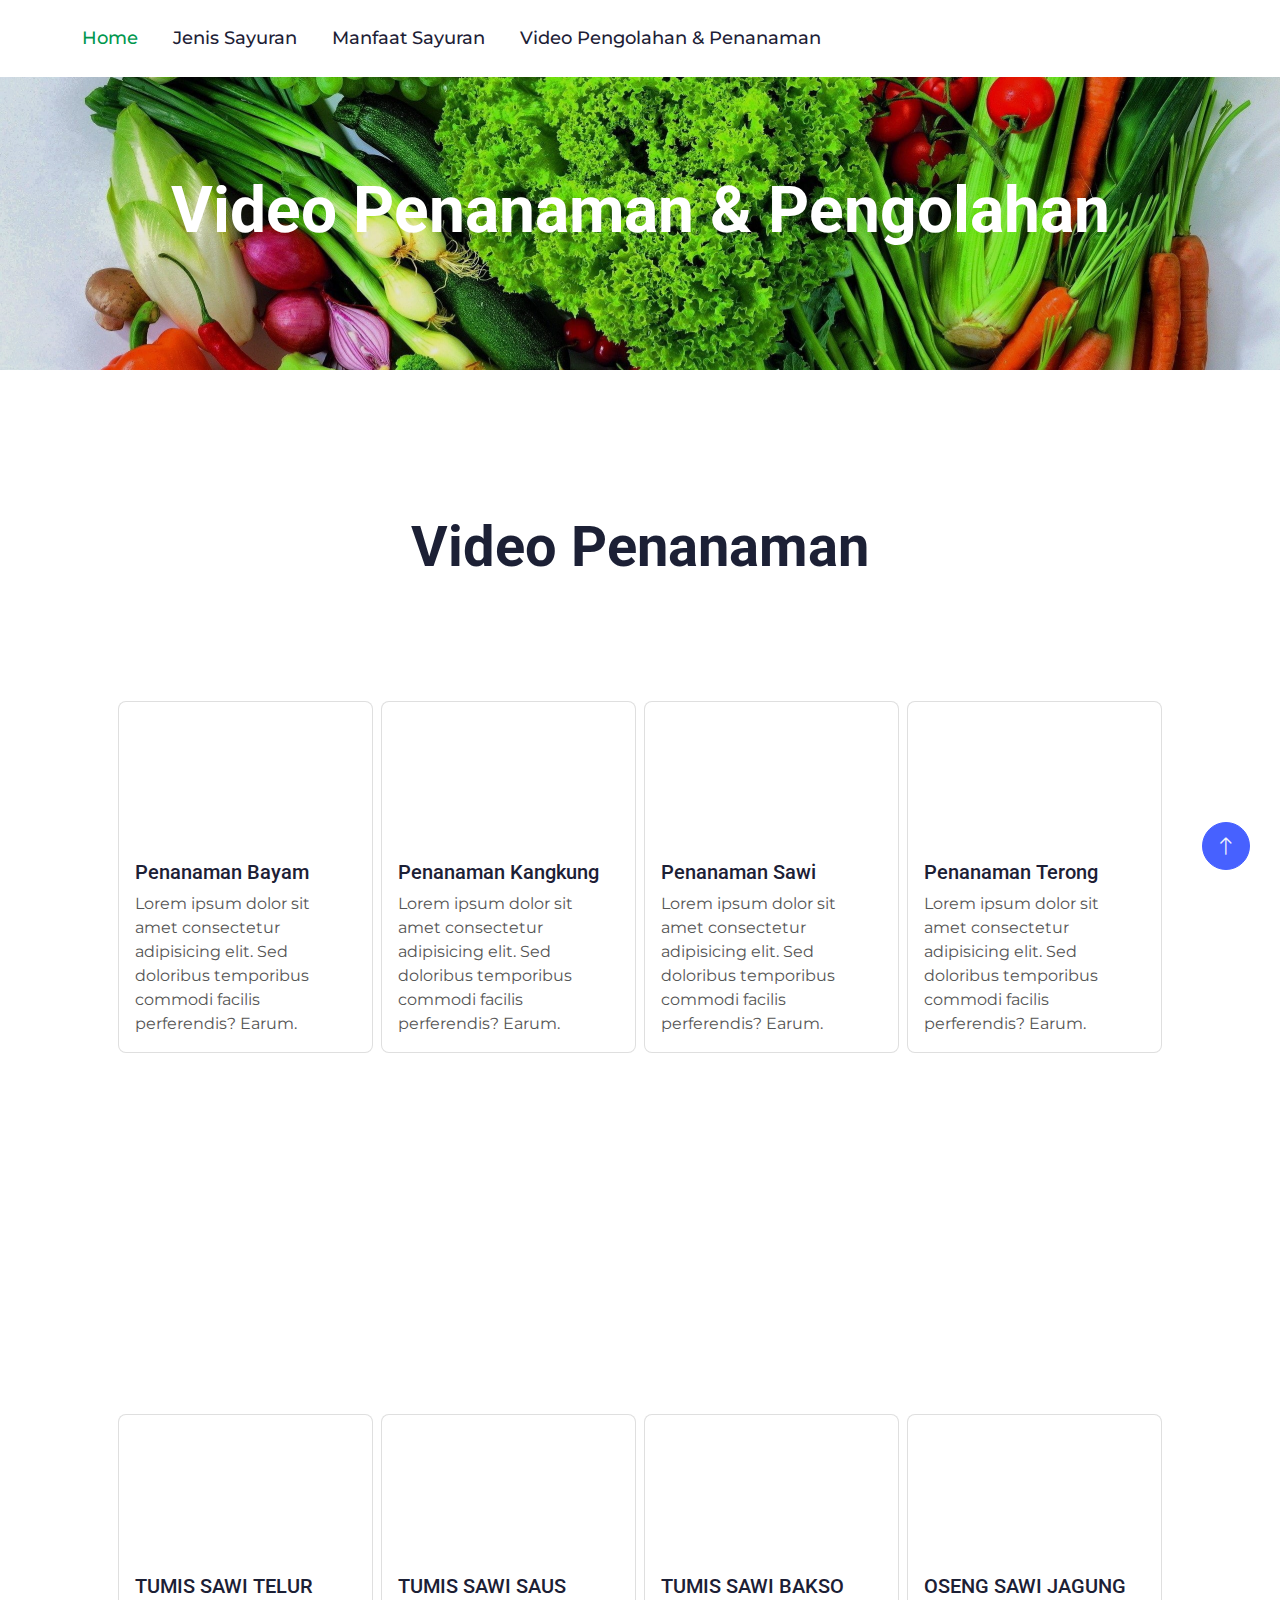
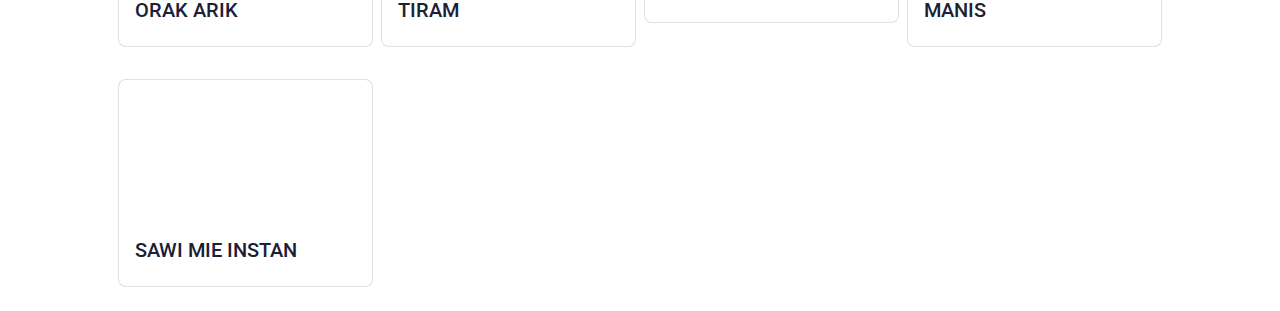
==== video.html @ b5344f03 "Add files via upload" ====
<!DOCTYPE html>
    <html lang="en">

    <head>
        <meta charset="utf-8">
        <title>Sistem Informasi - Tanaman Organik</title>
        <meta content="width=device-width, initial-scale=1.0" name="viewport">
        <meta content="" name="keywords">
        <meta content="" name="description">

        <!-- Favicon -->
        <link href="img/favicon.ico" rel="icon">

        <!-- Google Web Fonts -->
        <link rel="preconnect" href="https://fonts.googleapis.com">
        <link rel="preconnect" href="https://fonts.gstatic.com" crossorigin>
        <link
            href="https://fonts.googleapis.com/css2?family=Montserrat:wght@400;500&family=Roboto:wght@500;700&display=swap"
            rel="stylesheet">

        <!-- Icon Font Stylesheet -->
        <link href="https://cdnjs.cloudflare.com/ajax/libs/font-awesome/5.10.0/css/all.min.css" rel="stylesheet">
        <link href="https://cdn.jsdelivr.net/npm/bootstrap-icons@1.4.1/font/bootstrap-icons.css" rel="stylesheet">

        <!-- Libraries Stylesheet -->
        <link href="lib/animate/animate.min.css" rel="stylesheet">
        <link href="lib/owlcarousel/assets/owl.carousel.min.css" rel="stylesheet">
        <link href="lib/lightbox/css/lightbox.min.css" rel="stylesheet">

        <!-- Customized Bootstrap Stylesheet -->
        <link href="css/bootstrap.min.css" rel="stylesheet">

        <!-- Template Stylesheet -->
        <link href="css/style.css" rel="stylesheet">
    </head>

    <body>
        <!-- Spinner Start -->
        <div id="spinner"
            class="show bg-white position-fixed translate-middle w-100 vh-100 top-50 start-50 d-flex align-items-center justify-content-center">
            <div class="spinner-border text-primary" role="status" style="width: 3rem; height: 3rem;"></div>
        </div>
        <!-- Spinner End -->

        <!-- Navbar Start -->
        <div class="container-fluid bg-white sticky-top">
            <div class="container">
                <nav class="navbar navbar-expand-lg bg-white navbar-light p-lg-0">
                    <a href="index.html" class="navbar-brand d-lg-none">

                    </a>
                    <button type="button" class="navbar-toggler me-0" data-bs-toggle="collapse"
                        data-bs-target="#navbarCollapse">
                        <span class="navbar-toggler-icon"></span>
                    </button>
                    <div class="collapse navbar-collapse" id="navbarCollapse">
                        <div class="navbar-nav">
                            <a href="index.html" class="nav-item nav-link active">Home</a>
                            <a href="datasayuran.html" class="nav-item nav-link">Jenis Sayuran</a>
                            <a href="manfaatsayuran.html" class="nav-item nav-link">Manfaat Sayuran</a>
                            <a href="video.html" class="nav-item nav-link">Video Pengolahan & Penanaman</a>

                </nav>
            </div>
        </div>
        <!-- Navbar End -->


        <!-- Page Header Start -->
        <div class="container-fluid page-header py-5 mb-5 wow fadeIn" data-wow-delay="0.1s">
            <div class="container text-center py-5">
                <h1 class="display-3 text-white mb-4 animated slideInDown">Video Penanaman & Pengolahan</h1>
                <nav aria-label="breadcrumb animated slideInDown">

                </nav>
            </div>
        </div>
        <!-- Page Header End -->

        <!---video-->
        <div class="container-fluid  py-5 wow fadeIn" data-wow-delay="0.1s">
            <div class="container text-center py-5">
                <h1 class="display-4 text-dark mb-4 animated slideInDown">Video Penanaman</h1>
                <nav aria-label="breadcrumb animated slideInDown">

                </nav>
            </div>
        </div>
        <div class="container px-5">
            <div class="row row-cols-1 row-cols-md-2 row-cols-lg-4 g-2">
                <div class="col mb-4">
                    <div class="card" style="max-width: 18rem;">
                        <div class="ratio ratio-16x9">
                            <iframe width="560" height="315"
                                src="https://drive.google.com/file/d/19QqiXwlXcK3rGMxvFNLGym-Y6mZPi_Zg/preview"
                                title="YouTube video player" frameborder="0"
                                allow="accelerometer; autoplay; clipboard-write; encrypted-media; gyroscope; picture-in-picture; web-share"
                                allowfullscreen></iframe>
                        </div>
                        <div class="card-body">
                            <h5 class="card-title">Penanaman Bayam</h5>
                            <p class="card-text">Lorem ipsum dolor sit amet consectetur adipisicing elit. Sed doloribus
                                temporibus commodi facilis perferendis? Earum.</p>
                        </div>
                    </div>
                </div>
                <div class="col mb-4">
                    <div class="card" style="max-width: 18rem;">
                        <div class="ratio ratio-16x9">
                            <iframe width="560" height="315"
                                src="https://drive.google.com/file/d/193A-pLs_yNkK4nbrImdLtbx1lIPOa4jn/preview"
                                title="YouTube video player" frameborder="0"
                                allow="accelerometer; autoplay; clipboard-write; encrypted-media; gyroscope; picture-in-picture; web-share"
                                allowfullscreen></iframe>
                        </div>
                        <div class="card-body">
                            <h5 class="card-title">Penanaman Kangkung</h5>
                            <p class="card-text">Lorem ipsum dolor sit amet consectetur adipisicing elit. Sed doloribus
                                temporibus commodi facilis perferendis? Earum.</p>
                        </div>
                    </div>
                </div>
                <div class="col mb-4">
                    <div class="card" style="max-width: 18rem;">
                        <div class="ratio ratio-16x9">
                            <iframe width="560" height="315"
                                src="https://drive.google.com/file/d/19I6sTGLhxVajj-fgesmwYEumeRM83Rd6/preview"
                                title="YouTube video player" frameborder="0"
                                allow="accelerometer; autoplay; clipboard-write; encrypted-media; gyroscope; picture-in-picture; web-share"
                                allowfullscreen></iframe>
                        </div>
                        <div class="card-body">
                            <h5 class="card-title">Penanaman Sawi</h5>
                            <p class="card-text">Lorem ipsum dolor sit amet consectetur adipisicing elit. Sed doloribus
                                temporibus commodi facilis perferendis? Earum.</p>
                        </div>
                    </div>
                </div>
                <div class="col mb-4">
                    <div class="card" style="max-width: 18rem;">
                        <div class="ratio ratio-16x9">
                            <iframe width="560" height="315"
                                src="https://drive.google.com/file/d/19KFVO2FN5-FEyRis9vODYRpGH1U44GF2/preview"
                                title="YouTube video player" frameborder="0"
                                allow="accelerometer; autoplay; clipboard-write; encrypted-media; gyroscope; picture-in-picture; web-share"
                                allowfullscreen></iframe>
                        </div>
                        <div class="card-body">
                            <h5 class="card-title">Penanaman Terong</h5>
                            <p class="card-text">Lorem ipsum dolor sit amet consectetur adipisicing elit. Sed doloribus
                                temporibus commodi facilis perferendis? Earum.</p>
                        </div>
                    </div>
                </div>


            </div>
        </div>
        <!--VIDEO PENGOLAHAN-->
        <div class="container-fluid py-5 wow fadeIn" data-wow-delay="0.1s">
            <div class="container text-center py-5 ">
                <h1 class="display-4 text-dark mb-4 animated slideInDown">Video Pengolahan</h1>
                <nav aria-label="breadcrumb animated slideInDown">
                    <!-- Contoh pagination menggunakan Bootstrap -->
                    <ul class="pagination justify-content-center ">
                        <li class="page-item"><a class="page-link text-dark fw-bold" href="video.html">Kembali</a></li>
                        <li class="page-item"><a class="page-link text-dark fw-bold" href="video.html">Sawi</a></li>
                        <li class="page-item"><a class="page-link text-dark fw-bold" href="videokangkung.html">Kangkung</a></li>
                        <li class="page-item"><a class="page-link text-dark fw-bold" href="videoterong.html">Terong</a></li>
                        <li class="page-item"><a class="page-link text-dark fw-bold" href="videobayam.html">Bayam</a></li>
                      </ul>
                </nav>
            </div>
        </div>
        
        

        <!---video-->
        <div class="container px-5">
            <div class="row row-cols-1 row-cols-md-2 row-cols-lg-4 g-2">
                <div class="col mb-4">
                    <div class="card" style="max-width: 18rem;">
                        <div class="ratio ratio-16x9">
                            <iframe width="560" height="315"
                                src="https://drive.google.com/file/d/1mwsqVuDuzIUwk4B_x7AAFaK3uJ8MpbDN/preview"
                                title="YouTube video player" frameborder="0"
                                allow="accelerometer; autoplay; clipboard-write; encrypted-media; gyroscope; picture-in-picture; web-share"
                                allowfullscreen></iframe>
                        </div>
                        <div class="card-body">
                            <h5 class="card-title">TUMIS SAWI TELUR ORAK ARIK</h5>
                        </div>
                    </div>
                </div>
                <div class="col mb-4">
                    <div class="card" style="max-width: 18rem;">
                        <div class="ratio ratio-16x9">
                            <iframe width="560" height="315"
                                src="https://drive.google.com/file/d/1vY4Gdj9IId7XU9q9tVWejAUcKKHjI5Bh/preview"
                                title="YouTube video player" frameborder="0"
                                allow="accelerometer; autoplay; clipboard-write; encrypted-media; gyroscope; picture-in-picture; web-share"
                                allowfullscreen></iframe>
                        </div>
                        <div class="card-body">
                            <h5 class="card-title">TUMIS SAWI SAUS TIRAM</h5>
  
                        </div>
                    </div>
                </div>
                <div class="col mb-4">
                    <div class="card" style="max-width: 18rem;">
                        <div class="ratio ratio-16x9">
                            <iframe width="560" height="315"
                                src="https://drive.google.com/file/d/1vY4Gdj9IId7XU9q9tVWejAUcKKHjI5Bh/preview"
                                title="YouTube video player" frameborder="0"
                                allow="accelerometer; autoplay; clipboard-write; encrypted-media; gyroscope; picture-in-picture; web-share"
                                allowfullscreen></iframe>
                        </div>
                        <div class="card-body">
                            <h5 class="card-title">TUMIS SAWI BAKSO</h5>

                        </div>
                    </div>
                </div>
                <div class="col mb-4">
                    <div class="card" style="max-width: 18rem;">
                        <div class="ratio ratio-16x9">
                            <iframe width="560" height="315"
                                src="https://drive.google.com/file/d/1gD_iqIIFrMmiOlA9QtfB0N-PGADe1OQv/preview"
                                title="YouTube video player" frameborder="0"
                                allow="accelerometer; autoplay; clipboard-write; encrypted-media; gyroscope; picture-in-picture; web-share"
                                allowfullscreen></iframe>
                        </div>
                        <div class="card-body">
                            <h5 class="card-title">OSENG SAWI JAGUNG MANIS</h5>

                        </div>
                    </div>
                </div>
                <div class="col mb-4">
                    <div class="card" style="max-width: 18rem;">
                        <div class="ratio ratio-16x9">
                            <iframe width="560" height="315"
                                src="https://drive.google.com/file/d/1ARBztzvQ5fI_O4xOg9haA6KEJ5I2wLLx/preview"
                                title="YouTube video player" frameborder="0"
                                allow="accelerometer; autoplay; clipboard-write; encrypted-media; gyroscope; picture-in-picture; web-share"
                                allowfullscreen></iframe>
                        </div>
                        <div class="card-body">
                            <h5 class="card-title">SAWI MIE INSTAN</h5>

                    </div>
                </div>
                
            </div>
        </div>
        <!---end video-->
        <!-- Back to Top -->
        <a href="#" class="btn btn-lg btn-primary btn-lg-square rounded-circle back-to-top"><i
                class="bi bi-arrow-up"></i></a>


        <!-- JavaScript Libraries -->
        <script src="https://ajax.googleapis.com/ajax/libs/jquery/3.6.1/jquery.min.js"></script>
        <script src="https://cdn.jsdelivr.net/npm/bootstrap@5.0.0/dist/js/bootstrap.bundle.min.js"></script>
        <script src="lib/wow/wow.min.js"></script>
        <script src="lib/easing/easing.min.js"></script>
        <script src="lib/waypoints/waypoints.min.js"></script>
        <script src="lib/owlcarousel/owl.carousel.min.js"></script>
        <script src="lib/lightbox/js/lightbox.min.js"></script>

        <!-- Template Javascript -->
        <script src="js/main.js"></script>
    </body>

    </html>
---- css/style.css ----
/********** Template CSS **********/
.card-img-top {
    object-fit: cover;
    height: 400px; /* Sesuaikan tinggi sesuai kebutuhan */
    width: 100%; /* Agar lebar gambar mengikuti lebar elemen card */
}
:root {
    --primary: #00974e;
    --secondary: #555555;
    --light: #F1F3FA;
    --dark: #1C2035;
}

.back-to-top {
    position: fixed;
    display: none;
    right: 30px;
    bottom: 30px;
    z-index: 99;
}

.fw-medium {
    font-weight: 500;
}


/*** Spinner ***/
#spinner {
    opacity: 0;
    visibility: hidden;
    transition: opacity .5s ease-out, visibility 0s linear .5s;
    z-index: 99999;
}

#spinner.show {
    transition: opacity .5s ease-out, visibility 0s linear 0s;
    visibility: visible;
    opacity: 1;
}


/*** Button ***/
.btn {
    transition: .5s;
    font-weight: 500;
}

.btn-primary,
.btn-outline-primary:hover {
    color: var(--light);
}

.btn-secondary,
.btn-outline-secondary:hover {
    color: var(--dark);
}

.btn-square {
    width: 38px;
    height: 38px;
}

.btn-sm-square {
    width: 32px;
    height: 32px;
}

.btn-lg-square {
    width: 48px;
    height: 48px;
}

.btn-square,
.btn-sm-square,
.btn-lg-square {
    padding: 0;
    display: flex;
    align-items: center;
    justify-content: center;
    font-weight: normal;
}


/*** Navbar ***/
.sticky-top {
    top: -100px;
    transition: .5s;
}

.navbar .navbar-nav .nav-link {
    margin-right: 35px;
    padding: 25px 0;
    color: var(--dark);
    font-size: 18px;
    font-weight: 500;
    outline: none;
}

.navbar .navbar-nav .nav-link:hover,
.navbar .navbar-nav .nav-link.active {
    color: var(--primary);
}

.navbar .dropdown-toggle::after {
    border: none;
    content: "\f107";
    font-family: "Font Awesome 5 Free";
    font-weight: 900;
    vertical-align: middle;
    margin-left: 8px;
}

@media (max-width: 991.98px) {
    .navbar .navbar-nav .nav-link  {
        margin-right: 0;
        padding: 10px 0;
    }

    .navbar .navbar-nav {
        margin-top: 15px;
        border-top: 1px solid #EEEEEE;
    }
}

@media (min-width: 992px) {
    .navbar .nav-item .dropdown-menu {
        display: block;
        border: none;
        margin-top: 0;
        top: 150%;
        opacity: 0;
        visibility: hidden;
        transition: .5s;
    }

    .navbar .nav-item:hover .dropdown-menu {
        top: 100%;
        visibility: visible;
        transition: .5s;
        opacity: 1;
    }
}


/*** Header ***/
.carousel-caption {
    top: 0;
    left: 0;
    right: 0;
    bottom: 0;
    display: flex;
    align-items: center;
    background: rgba(0, 0, 0, .1);
    z-index: 1;
}

.carousel-control-prev,
.carousel-control-next {
    width: 15%;
}

.carousel-control-prev-icon,
.carousel-control-next-icon {
    width: 3.5rem;
    height: 3.5rem;
    border-radius: 3.5rem;
    background-color: var(--primary);
    border: 15px solid var(--primary);
}

@media (max-width: 768px) {
    #header-carousel .carousel-item {
        position: relative;
        min-height: 450px;
    }
    
    #header-carousel .carousel-item img {
        position: absolute;
        width: 100%;
        height: 100%;
        object-fit: cover;
    }
}

.page-header {
    background: linear-gradient(rgba(0, 0, 0, .1), rgba(0, 0, 0, .1)), url(../img/bg2.jpg) center center no-repeat;
    background-size: cover;
}

.page-header .breadcrumb-item+.breadcrumb-item::before {
    color: var(--light);
}

.page-header .breadcrumb-item,
.page-header .breadcrumb-item a {
    font-size: 18px;
    color: var(--light);
}


/*** Features ***/
.feature-row {
    box-shadow: 0 0 45px rgba(0, 0, 0, .08);
}

.feature-item {
    border-color: rgba(0, 0, 0, .03) !important;
}


/*** About ***/
.about {
    background: linear-gradient(rgba(0, 0, 0, .1), rgba(0, 0, 0, .1)), url(../img/about.jpg);
    background-size: cover;
}

.btn-play {
    position: relative;
    display: block;
    box-sizing: content-box;
    width: 36px;
    height: 46px;
    border-radius: 100%;
    border: none;
    outline: none !important;
    padding: 18px 20px 20px 28px;
    background: var(--primary);
}

.btn-play:before {
    content: "";
    position: absolute;
    z-index: 0;
    left: 50%;
    top: 50%;
    transform: translateX(-50%) translateY(-50%);
    display: block;
    width: 90px;
    height: 90px;
    background: var(--primary);
    border-radius: 100%;
    animation: pulse-border 1500ms ease-out infinite;
}

.btn-play:after {
    content: "";
    position: absolute;
    z-index: 1;
    left: 50%;
    top: 50%;
    transform: translateX(-50%) translateY(-50%);
    display: block;
    width: 90px;
    height: 90px;
    background: var(--primary);
    border-radius: 100%;
    transition: all 200ms;
}

.btn-play span {
    display: block;
    position: relative;
    z-index: 3;
    width: 0;
    height: 0;
    left: 3px;
    border-left: 30px solid #FFFFFF;
    border-top: 18px solid transparent;
    border-bottom: 18px solid transparent;
}

@keyframes pulse-border {
    0% {
        transform: translateX(-50%) translateY(-50%) translateZ(0) scale(1);
        opacity: 1;
    }

    100% {
        transform: translateX(-50%) translateY(-50%) translateZ(0) scale(2);
        opacity: 0;
    }
}

.modal-video .modal-dialog {
    position: relative;
    max-width: 800px;
    margin: 60px auto 0 auto;
}

.modal-video .modal-body {
    position: relative;
    padding: 0px;
}

.modal-video .close {
    position: absolute;
    width: 30px;
    height: 30px;
    right: 0px;
    top: -30px;
    z-index: 999;
    font-size: 30px;
    font-weight: normal;
    color: #FFFFFF;
    background: #000000;
    opacity: 1;
}


/*** Service ***/
.service-item .service-text {
    position: relative;
    width: 100%;
    top: 0;
    left: 0;
    text-align: center;
    background: #FFFFFF;
    box-shadow: 0 0 45px rgba(0, 0, 0, .06);
    transition: .5s;
    z-index: 2;
}

.service-item:hover .service-text {
    top: -1.5rem;
}

.service-item .service-text h5 {
    transition: .5s;
}

.service-item:hover .service-text h5 {
    color: var(--primary);
}

.service-item .service-btn {
    position: absolute;
    width: 80%;
    height: 3rem;
    left: 10%;
    bottom: 0;
    display: flex;
    align-items: center;
    justify-content: center;
    background: #FFFFFF;
    box-shadow: 0 0 45px rgba(0, 0, 0, .07);
    transition: .5s;
    z-index: 1;
}

.service-item:hover .service-btn {
    bottom: -1.5rem;
}


/*** Project ***/
.project-item {
    position: relative;
    border-radius: 8px;
    overflow: hidden;
    box-shadow: 0 0 45px rgba(0, 0, 0, .07);
}

.project-item .project-overlay {
    position: absolute;
    width: 100%;
    height: 100%;
    top: 0;
    left: 0;
    display: flex;
    align-items: center;
    justify-content: center;
    background: rgba(0, 0, 0, .5);
    opacity: 0;
    padding-top: 60px;
    transition: .5s;
}

.project-item:hover .project-overlay {
    opacity: 1;
    padding-top: 0;
}

.project-carousel .owl-nav {
    position: absolute;
    top: -100px;
    right: 0;
    display: flex;
}

.project-carousel .owl-nav .owl-prev,
.project-carousel .owl-nav .owl-next {
    margin-left: 15px;
    width: 55px;
    height: 55px;
    display: flex;
    align-items: center;
    justify-content: center;
    color: var(--secondary);
    border-radius: 55px;
    box-shadow: 0 0 45px rgba(0, 0, 0, .15);
    font-size: 25px;
    transition: .5s;
}

.project-carousel .owl-nav .owl-prev:hover,
.project-carousel .owl-nav .owl-next:hover {
    background: var(--primary);
    color: #FFFFFF;
}

@media (max-width: 768px) {
    .project-carousel .owl-nav {
        top: -70px;
        right: auto;
        left: 50%;
        transform: translateX(-50%);
    }

    .project-carousel .owl-nav .owl-prev,
    .project-carousel .owl-nav .owl-next {
        margin: 0 7px;
        width: 45px;
        height: 45px;
        font-size: 20px;
    }
}


/*** Team ***/
.team-item {
    position: relative;
    text-align: center;
    box-shadow: 0 0 45px rgba(0, 0, 0, .07);
}

.team-item .team-social {
    position: absolute;
    padding: 0;
    top: 15px;
    left: 0;
    overflow: hidden;
}

.team-item .team-social li {
    list-style-type: none;
    margin-bottom: 10px;
    margin-left: -50px;
    opacity: 0;
    transition: .5s;
}

.team-item:hover .team-social li {
    margin-left: 15px;
    opacity: 1;
}

.team-item .team-social li .btn {
    background: #FFFFFF;
    color: var(--primary);
    border-radius: 40px;
    transition: .5s;
}

.team-item .team-social li .btn:hover {
    color: #FFFFFF;
    background: var(--primary);
}

.team-item .team-social li:nth-child(1) {
    transition-delay: .1s;
}

.team-item .team-social li:nth-child(2) {
    transition-delay: .2s;
}

.team-item .team-social li:nth-child(3) {
    transition-delay: .3s;
}

.team-item .team-social li:nth-child(4) {
    transition-delay: .4s;
}

.team-item .team-social li:nth-child(5) {
    transition-delay: .5s;
}


/*** Testimonial ***/
.testimonial-item {
    box-shadow: 0 0 45px rgba(0, 0, 0, .07);
    transition: .5s;
}

.owl-item .testimonial-item,
.testimonial-item * {
    transition: .5s;
}

.owl-item.center .testimonial-item,
.testimonial-item:hover {
    background: var(--primary);
}

.owl-item.center .testimonial-item *,
.testimonial-item:hover * {
    color: #FFFFFF !important;
}

.testimonial-item img {
    width: 100px !important;
    height: 100px !important;
    border-radius: 100px;
}

.testimonial-carousel .owl-nav {
    position: absolute;
    top: -100px;
    right: 0;
    display: flex;
}

.testimonial-carousel .owl-nav .owl-prev,
.testimonial-carousel .owl-nav .owl-next {
    margin-left: 15px;
    width: 55px;
    height: 55px;
    display: flex;
    align-items: center;
    justify-content: center;
    color: var(--secondary);
    border-radius: 55px;
    box-shadow: 0 0 45px rgba(0, 0, 0, .15);
    font-size: 25px;
    transition: .5s;
}

.testimonial-carousel .owl-nav .owl-prev:hover,
.testimonial-carousel .owl-nav .owl-next:hover {
    background: var(--primary);
    color: #FFFFFF;
}

@media (max-width: 768px) {
    .testimonial-carousel .owl-nav {
        top: -70px;
        right: auto;
        left: 50%;
        transform: translateX(-50%);
    }

    .testimonial-carousel .owl-nav .owl-prev,
    .testimonial-carousel .owl-nav .owl-next {
        margin: 0 7px;
        width: 45px;
        height: 45px;
        font-size: 20px;
    }
}


/*** Footer ***/
.footer {
    color: #B0B9AE;
}

.footer .btn.btn-link {
    display: block;
    margin-bottom: 5px;
    padding: 0;
    text-align: left;
    color: #B0B9AE;
    font-weight: normal;
    text-transform: capitalize;
    transition: .3s;
}

.footer .btn.btn-link::before {
    position: relative;
    content: "\f105";
    font-family: "Font Awesome 5 Free";
    font-weight: 900;
    margin-right: 10px;
}

.footer .btn.btn-link:hover {
    color: var(--light);
    letter-spacing: 1px;
    box-shadow: none;
}

.copyright {
    color: #B0B9AE;
}

.copyright {
    background: #111111;
}

.copyright a:hover {
    color: var(--primary) !important;
}
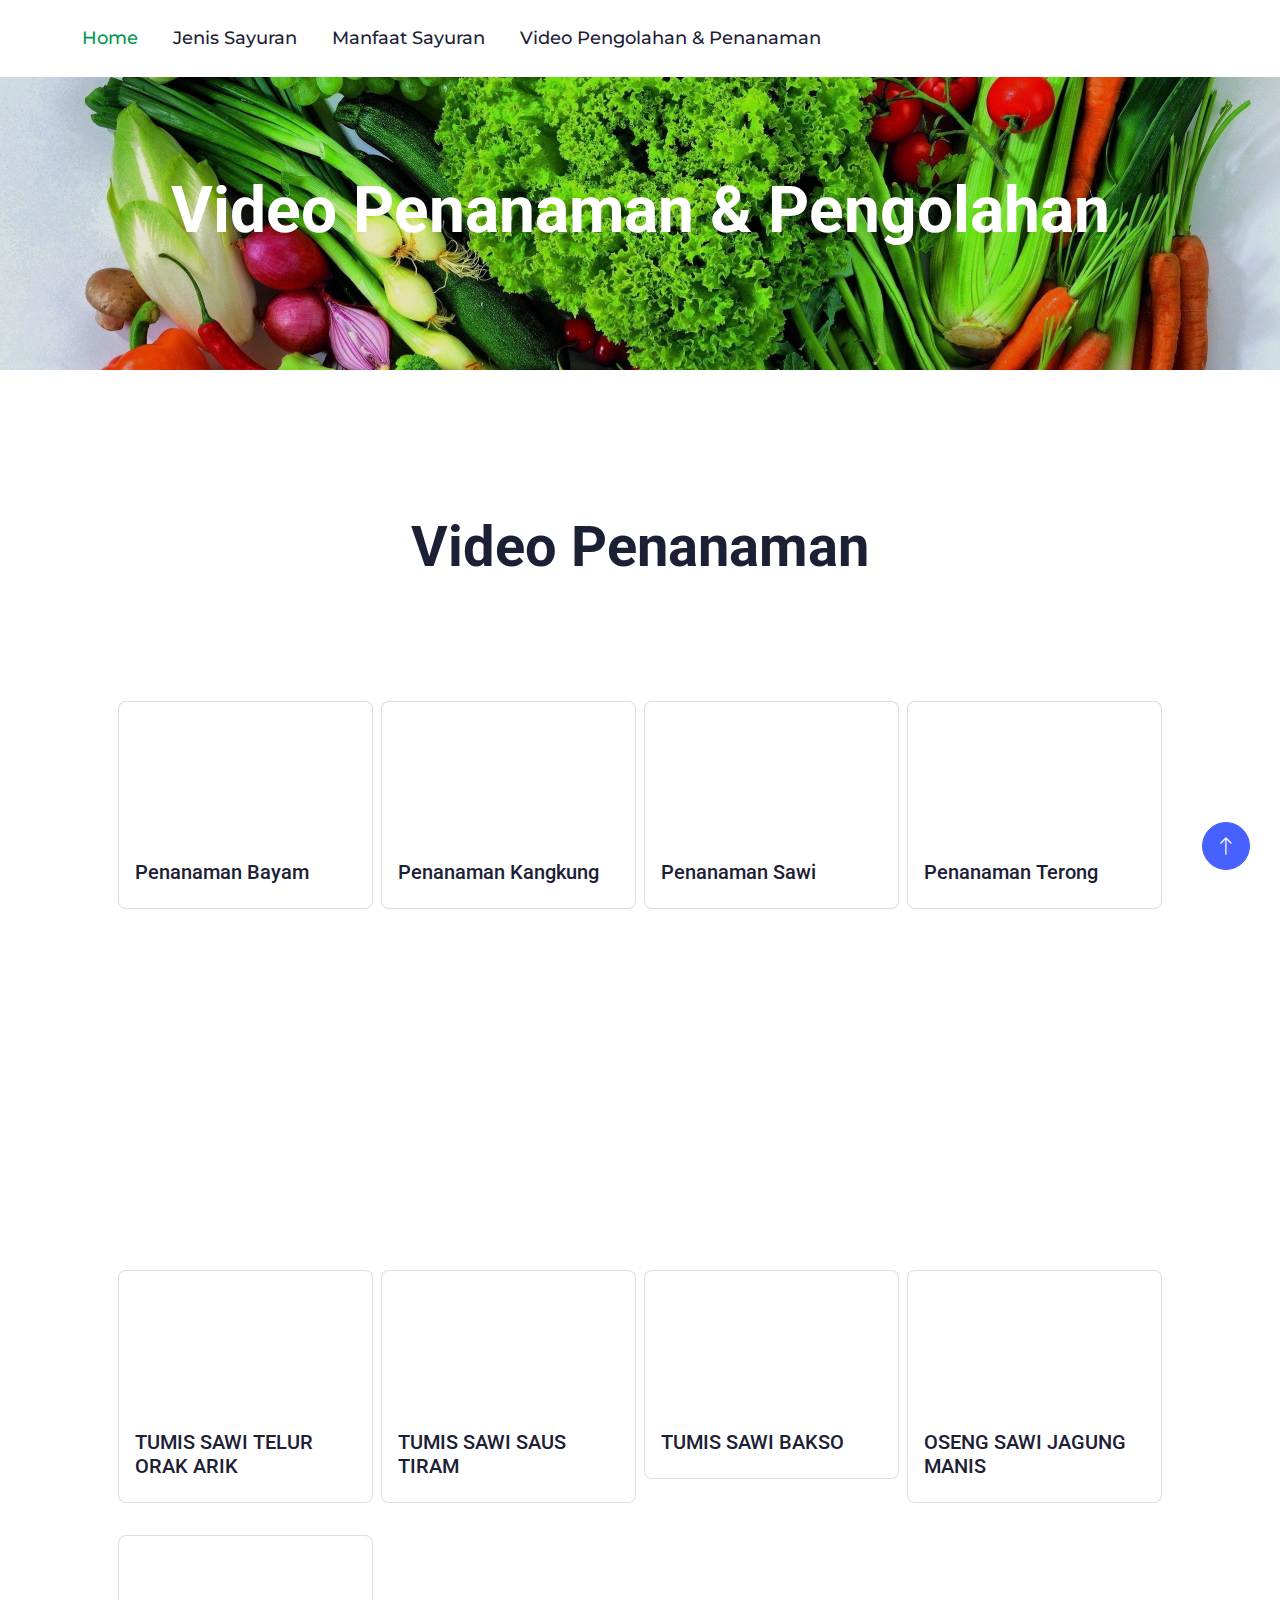
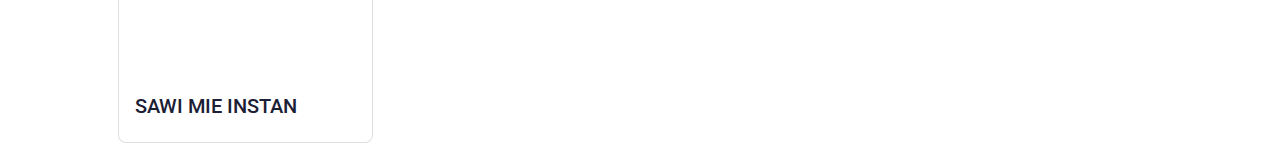
==== commit 034096e4: "video.html" ====
--- a/video.html
+++ b/video.html
@@ -99,8 +99,7 @@
                         </div>
                         <div class="card-body">
                             <h5 class="card-title">Penanaman Bayam</h5>
-                            <p class="card-text">Lorem ipsum dolor sit amet consectetur adipisicing elit. Sed doloribus
-                                temporibus commodi facilis perferendis? Earum.</p>
+                        
                         </div>
                     </div>
                 </div>
@@ -115,8 +114,7 @@
                         </div>
                         <div class="card-body">
                             <h5 class="card-title">Penanaman Kangkung</h5>
-                            <p class="card-text">Lorem ipsum dolor sit amet consectetur adipisicing elit. Sed doloribus
-                                temporibus commodi facilis perferendis? Earum.</p>
+
                         </div>
                     </div>
                 </div>
@@ -131,8 +129,7 @@
                         </div>
                         <div class="card-body">
                             <h5 class="card-title">Penanaman Sawi</h5>
-                            <p class="card-text">Lorem ipsum dolor sit amet consectetur adipisicing elit. Sed doloribus
-                                temporibus commodi facilis perferendis? Earum.</p>
+
                         </div>
                     </div>
                 </div>
@@ -147,8 +144,7 @@
                         </div>
                         <div class="card-body">
                             <h5 class="card-title">Penanaman Terong</h5>
-                            <p class="card-text">Lorem ipsum dolor sit amet consectetur adipisicing elit. Sed doloribus
-                                temporibus commodi facilis perferendis? Earum.</p>
+
                         </div>
                     </div>
                 </div>
@@ -273,4 +269,4 @@
         <script src="js/main.js"></script>
     </body>
 
-    </html>+    </html>
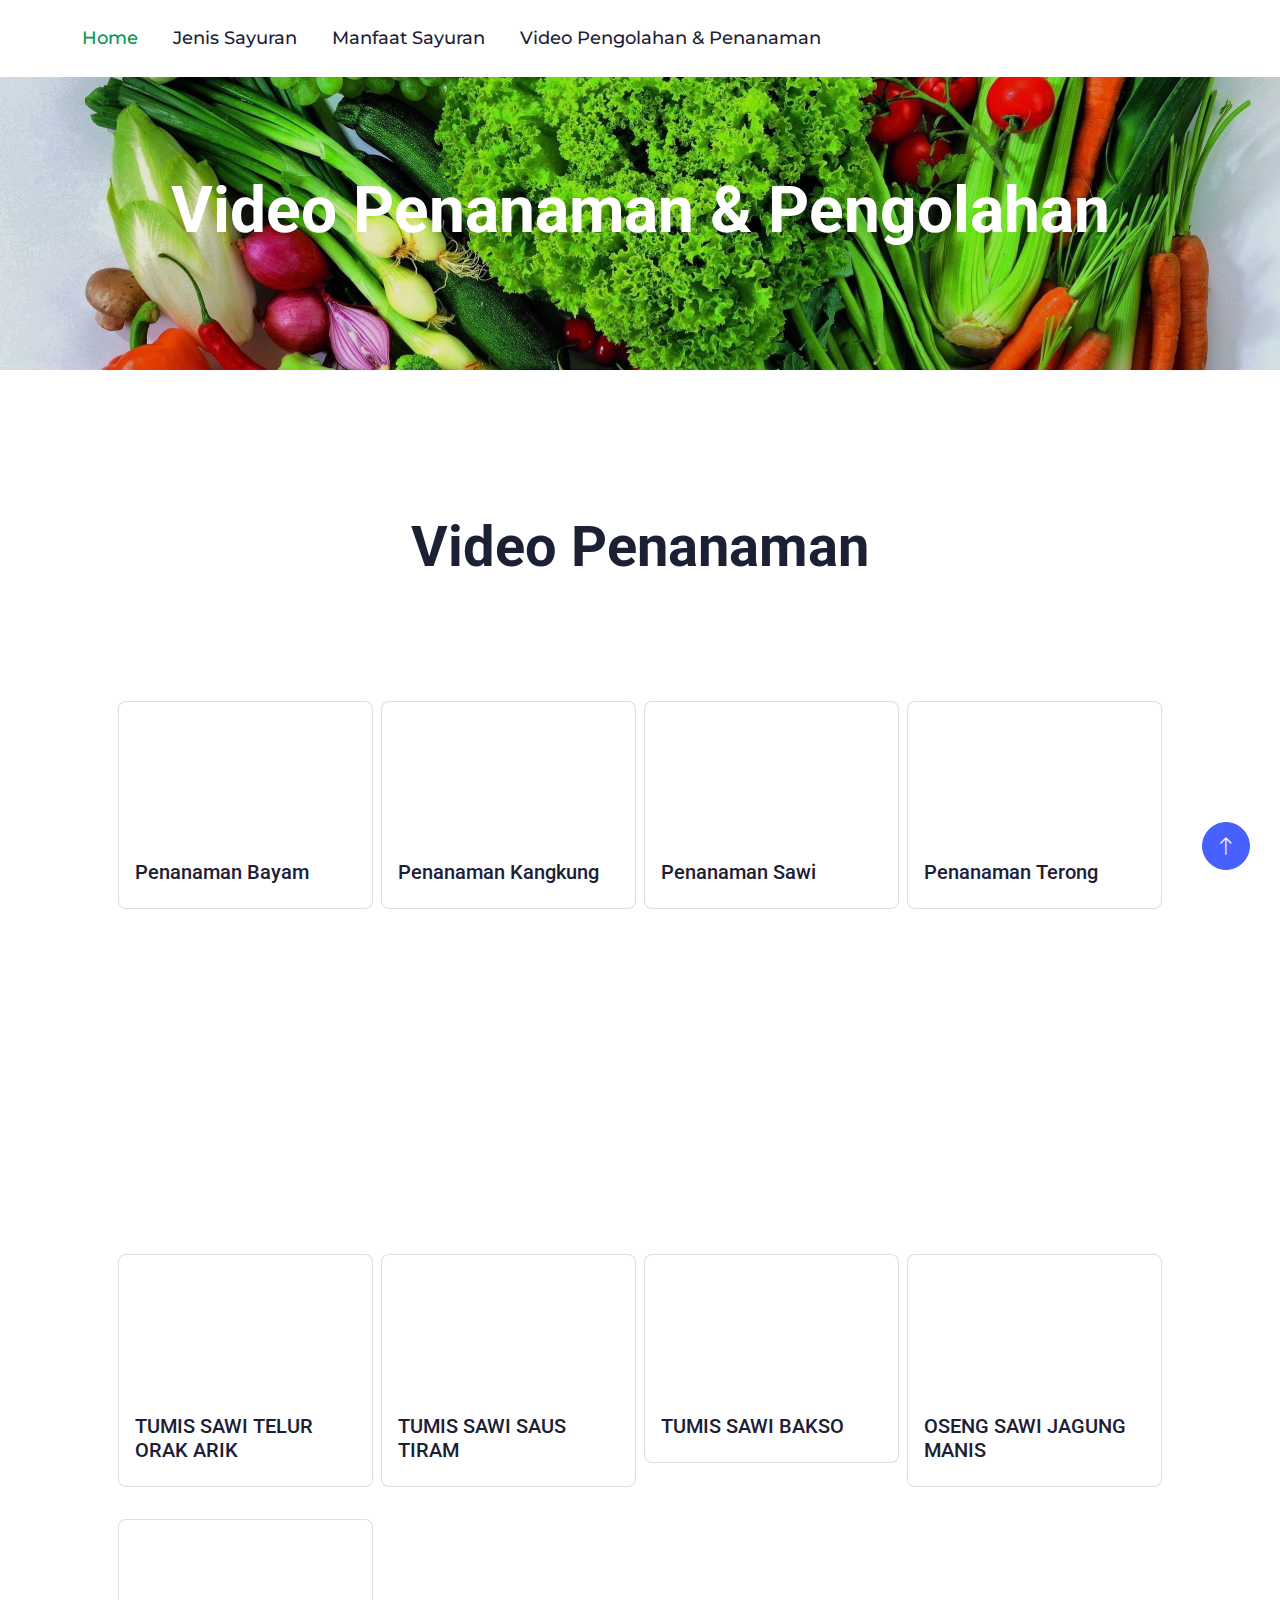
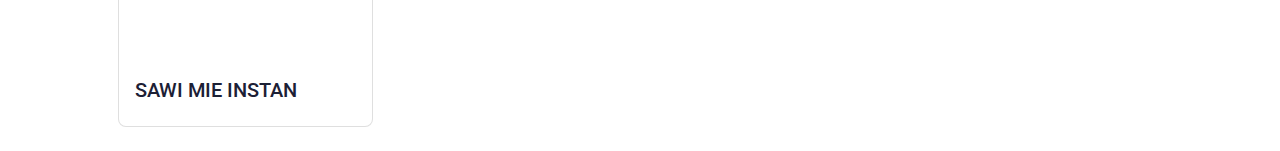
==== commit 0575b27d: "Add files via upload" ====
--- a/video.html
+++ b/video.html
@@ -14,9 +14,7 @@
         <!-- Google Web Fonts -->
         <link rel="preconnect" href="https://fonts.googleapis.com">
         <link rel="preconnect" href="https://fonts.gstatic.com" crossorigin>
-        <link
-            href="https://fonts.googleapis.com/css2?family=Montserrat:wght@400;500&family=Roboto:wght@500;700&display=swap"
-            rel="stylesheet">
+        <link href="https://fonts.googleapis.com/css2?family=Montserrat:wght@400;500&family=Roboto:wght@500;700&display=swap" rel="stylesheet">
 
         <!-- Icon Font Stylesheet -->
         <link href="https://cdnjs.cloudflare.com/ajax/libs/font-awesome/5.10.0/css/all.min.css" rel="stylesheet">
@@ -36,8 +34,7 @@
 
     <body>
         <!-- Spinner Start -->
-        <div id="spinner"
-            class="show bg-white position-fixed translate-middle w-100 vh-100 top-50 start-50 d-flex align-items-center justify-content-center">
+        <div id="spinner" class="show bg-white position-fixed translate-middle w-100 vh-100 top-50 start-50 d-flex align-items-center justify-content-center">
             <div class="spinner-border text-primary" role="status" style="width: 3rem; height: 3rem;"></div>
         </div>
         <!-- Spinner End -->
@@ -46,20 +43,18 @@
         <div class="container-fluid bg-white sticky-top">
             <div class="container">
                 <nav class="navbar navbar-expand-lg bg-white navbar-light p-lg-0">
-                    <a href="index.html" class="navbar-brand d-lg-none">
+                    <a href="index.php" class="navbar-brand d-lg-none">
 
                     </a>
-                    <button type="button" class="navbar-toggler me-0" data-bs-toggle="collapse"
-                        data-bs-target="#navbarCollapse">
+                    <button type="button" class="navbar-toggler me-0" data-bs-toggle="collapse" data-bs-target="#navbarCollapse">
                         <span class="navbar-toggler-icon"></span>
                     </button>
                     <div class="collapse navbar-collapse" id="navbarCollapse">
                         <div class="navbar-nav">
-                            <a href="index.html" class="nav-item nav-link active">Home</a>
-                            <a href="datasayuran.html" class="nav-item nav-link">Jenis Sayuran</a>
-                            <a href="manfaatsayuran.html" class="nav-item nav-link">Manfaat Sayuran</a>
-                            <a href="video.html" class="nav-item nav-link">Video Pengolahan & Penanaman</a>
-
+                            <a href="index.php" class="nav-item nav-link active">Home</a>
+                            <a href="datasayuran.php" class="nav-item nav-link">Jenis Sayuran</a>
+                            <a href="manfaatsayuran.php" class="nav-item nav-link">Manfaat Sayuran</a>
+                            <a href="video.php" class="nav-item nav-link">Video Pengolahan & Penanaman</a>
                 </nav>
             </div>
         </div>
@@ -91,26 +86,18 @@
                 <div class="col mb-4">
                     <div class="card" style="max-width: 18rem;">
                         <div class="ratio ratio-16x9">
-                            <iframe width="560" height="315"
-                                src="https://drive.google.com/file/d/19QqiXwlXcK3rGMxvFNLGym-Y6mZPi_Zg/preview"
-                                title="YouTube video player" frameborder="0"
-                                allow="accelerometer; autoplay; clipboard-write; encrypted-media; gyroscope; picture-in-picture; web-share"
-                                allowfullscreen></iframe>
+                            <iframe width="560" height="315" src="https://drive.google.com/file/d/19QqiXwlXcK3rGMxvFNLGym-Y6mZPi_Zg/preview" title="YouTube video player" frameborder="0" allow="accelerometer; autoplay; clipboard-write; encrypted-media; gyroscope; picture-in-picture; web-share" allowfullscreen></iframe>
                         </div>
                         <div class="card-body">
                             <h5 class="card-title">Penanaman Bayam</h5>
-                        
-                        </div>
-                    </div>
-                </div>
-                <div class="col mb-4">
-                    <div class="card" style="max-width: 18rem;">
-                        <div class="ratio ratio-16x9">
-                            <iframe width="560" height="315"
-                                src="https://drive.google.com/file/d/193A-pLs_yNkK4nbrImdLtbx1lIPOa4jn/preview"
-                                title="YouTube video player" frameborder="0"
-                                allow="accelerometer; autoplay; clipboard-write; encrypted-media; gyroscope; picture-in-picture; web-share"
-                                allowfullscreen></iframe>
+
+                        </div>
+                    </div>
+                </div>
+                <div class="col mb-4">
+                    <div class="card" style="max-width: 18rem;">
+                        <div class="ratio ratio-16x9">
+                            <iframe width="560" height="315" src="https://drive.google.com/file/d/193A-pLs_yNkK4nbrImdLtbx1lIPOa4jn/preview" title="YouTube video player" frameborder="0" allow="accelerometer; autoplay; clipboard-write; encrypted-media; gyroscope; picture-in-picture; web-share" allowfullscreen></iframe>
                         </div>
                         <div class="card-body">
                             <h5 class="card-title">Penanaman Kangkung</h5>
@@ -121,11 +108,7 @@
                 <div class="col mb-4">
                     <div class="card" style="max-width: 18rem;">
                         <div class="ratio ratio-16x9">
-                            <iframe width="560" height="315"
-                                src="https://drive.google.com/file/d/19I6sTGLhxVajj-fgesmwYEumeRM83Rd6/preview"
-                                title="YouTube video player" frameborder="0"
-                                allow="accelerometer; autoplay; clipboard-write; encrypted-media; gyroscope; picture-in-picture; web-share"
-                                allowfullscreen></iframe>
+                            <iframe width="560" height="315" src="https://drive.google.com/file/d/19I6sTGLhxVajj-fgesmwYEumeRM83Rd6/preview" title="YouTube video player" frameborder="0" allow="accelerometer; autoplay; clipboard-write; encrypted-media; gyroscope; picture-in-picture; web-share" allowfullscreen></iframe>
                         </div>
                         <div class="card-body">
                             <h5 class="card-title">Penanaman Sawi</h5>
@@ -136,11 +119,7 @@
                 <div class="col mb-4">
                     <div class="card" style="max-width: 18rem;">
                         <div class="ratio ratio-16x9">
-                            <iframe width="560" height="315"
-                                src="https://drive.google.com/file/d/19KFVO2FN5-FEyRis9vODYRpGH1U44GF2/preview"
-                                title="YouTube video player" frameborder="0"
-                                allow="accelerometer; autoplay; clipboard-write; encrypted-media; gyroscope; picture-in-picture; web-share"
-                                allowfullscreen></iframe>
+                            <iframe width="560" height="315" src="https://drive.google.com/file/d/19KFVO2FN5-FEyRis9vODYRpGH1U44GF2/preview" title="YouTube video player" frameborder="0" allow="accelerometer; autoplay; clipboard-write; encrypted-media; gyroscope; picture-in-picture; web-share" allowfullscreen></iframe>
                         </div>
                         <div class="card-body">
                             <h5 class="card-title">Penanaman Terong</h5>
@@ -158,18 +137,27 @@
                 <h1 class="display-4 text-dark mb-4 animated slideInDown">Video Pengolahan</h1>
                 <nav aria-label="breadcrumb animated slideInDown">
                     <!-- Contoh pagination menggunakan Bootstrap -->
-                    <ul class="pagination justify-content-center ">
-                        <li class="page-item"><a class="page-link text-dark fw-bold" href="video.html">Kembali</a></li>
-                        <li class="page-item"><a class="page-link text-dark fw-bold" href="video.html">Sawi</a></li>
-                        <li class="page-item"><a class="page-link text-dark fw-bold" href="videokangkung.html">Kangkung</a></li>
-                        <li class="page-item"><a class="page-link text-dark fw-bold" href="videoterong.html">Terong</a></li>
-                        <li class="page-item"><a class="page-link text-dark fw-bold" href="videobayam.html">Bayam</a></li>
-                      </ul>
-                </nav>
-            </div>
-        </div>
-        
-        
+                    <div class="dropdown">
+                        <button class="btn btn-primary dropdown-toggle text-white" type="button" id="dropdownMenuButton2" data-bs-toggle="dropdown" aria-expanded="false">
+                            Temukan Sayuran
+                        </button>
+                        <ul class="dropdown-menu dropdown-menu-dark" aria-labelledby="dropdownMenuButton2">
+                            <li><a class="dropdown-item" href="video.php">Sawi</a></li>
+                            <li><a class="dropdown-item" href="videokangkung.php">Kangkung</a></li>
+                            <li><a class="dropdown-item" href="videoterong.php">Terong</a></li>
+                            <li><a class="dropdown-item" href="videobayam.php">Bayam</a></li>
+                            <li>
+                                <hr class="dropdown-divider">
+                            </li>
+                            <li><a class="dropdown-item active" href="video.php">Kembali</a></li>
+                        </ul>
+                    </div>
+                    
+                </nav>
+            </div>
+        </div>
+
+
 
         <!---video-->
         <div class="container px-5">
@@ -177,11 +165,7 @@
                 <div class="col mb-4">
                     <div class="card" style="max-width: 18rem;">
                         <div class="ratio ratio-16x9">
-                            <iframe width="560" height="315"
-                                src="https://drive.google.com/file/d/1mwsqVuDuzIUwk4B_x7AAFaK3uJ8MpbDN/preview"
-                                title="YouTube video player" frameborder="0"
-                                allow="accelerometer; autoplay; clipboard-write; encrypted-media; gyroscope; picture-in-picture; web-share"
-                                allowfullscreen></iframe>
+                            <iframe width="560" height="315" src="https://drive.google.com/file/d/1mwsqVuDuzIUwk4B_x7AAFaK3uJ8MpbDN/preview" title="YouTube video player" frameborder="0" allow="accelerometer; autoplay; clipboard-write; encrypted-media; gyroscope; picture-in-picture; web-share" allowfullscreen></iframe>
                         </div>
                         <div class="card-body">
                             <h5 class="card-title">TUMIS SAWI TELUR ORAK ARIK</h5>
@@ -191,26 +175,18 @@
                 <div class="col mb-4">
                     <div class="card" style="max-width: 18rem;">
                         <div class="ratio ratio-16x9">
-                            <iframe width="560" height="315"
-                                src="https://drive.google.com/file/d/1vY4Gdj9IId7XU9q9tVWejAUcKKHjI5Bh/preview"
-                                title="YouTube video player" frameborder="0"
-                                allow="accelerometer; autoplay; clipboard-write; encrypted-media; gyroscope; picture-in-picture; web-share"
-                                allowfullscreen></iframe>
+                            <iframe width="560" height="315" src="https://drive.google.com/file/d/1vY4Gdj9IId7XU9q9tVWejAUcKKHjI5Bh/preview" title="YouTube video player" frameborder="0" allow="accelerometer; autoplay; clipboard-write; encrypted-media; gyroscope; picture-in-picture; web-share" allowfullscreen></iframe>
                         </div>
                         <div class="card-body">
                             <h5 class="card-title">TUMIS SAWI SAUS TIRAM</h5>
-  
-                        </div>
-                    </div>
-                </div>
-                <div class="col mb-4">
-                    <div class="card" style="max-width: 18rem;">
-                        <div class="ratio ratio-16x9">
-                            <iframe width="560" height="315"
-                                src="https://drive.google.com/file/d/1vY4Gdj9IId7XU9q9tVWejAUcKKHjI5Bh/preview"
-                                title="YouTube video player" frameborder="0"
-                                allow="accelerometer; autoplay; clipboard-write; encrypted-media; gyroscope; picture-in-picture; web-share"
-                                allowfullscreen></iframe>
+
+                        </div>
+                    </div>
+                </div>
+                <div class="col mb-4">
+                    <div class="card" style="max-width: 18rem;">
+                        <div class="ratio ratio-16x9">
+                            <iframe width="560" height="315" src="https://drive.google.com/file/d/1vY4Gdj9IId7XU9q9tVWejAUcKKHjI5Bh/preview" title="YouTube video player" frameborder="0" allow="accelerometer; autoplay; clipboard-write; encrypted-media; gyroscope; picture-in-picture; web-share" allowfullscreen></iframe>
                         </div>
                         <div class="card-body">
                             <h5 class="card-title">TUMIS SAWI BAKSO</h5>
@@ -221,11 +197,7 @@
                 <div class="col mb-4">
                     <div class="card" style="max-width: 18rem;">
                         <div class="ratio ratio-16x9">
-                            <iframe width="560" height="315"
-                                src="https://drive.google.com/file/d/1gD_iqIIFrMmiOlA9QtfB0N-PGADe1OQv/preview"
-                                title="YouTube video player" frameborder="0"
-                                allow="accelerometer; autoplay; clipboard-write; encrypted-media; gyroscope; picture-in-picture; web-share"
-                                allowfullscreen></iframe>
+                            <iframe width="560" height="315" src="https://drive.google.com/file/d/1gD_iqIIFrMmiOlA9QtfB0N-PGADe1OQv/preview" title="YouTube video player" frameborder="0" allow="accelerometer; autoplay; clipboard-write; encrypted-media; gyroscope; picture-in-picture; web-share" allowfullscreen></iframe>
                         </div>
                         <div class="card-body">
                             <h5 class="card-title">OSENG SAWI JAGUNG MANIS</h5>
@@ -236,37 +208,32 @@
                 <div class="col mb-4">
                     <div class="card" style="max-width: 18rem;">
                         <div class="ratio ratio-16x9">
-                            <iframe width="560" height="315"
-                                src="https://drive.google.com/file/d/1ARBztzvQ5fI_O4xOg9haA6KEJ5I2wLLx/preview"
-                                title="YouTube video player" frameborder="0"
-                                allow="accelerometer; autoplay; clipboard-write; encrypted-media; gyroscope; picture-in-picture; web-share"
-                                allowfullscreen></iframe>
+                            <iframe width="560" height="315" src="https://drive.google.com/file/d/1ARBztzvQ5fI_O4xOg9haA6KEJ5I2wLLx/preview" title="YouTube video player" frameborder="0" allow="accelerometer; autoplay; clipboard-write; encrypted-media; gyroscope; picture-in-picture; web-share" allowfullscreen></iframe>
                         </div>
                         <div class="card-body">
                             <h5 class="card-title">SAWI MIE INSTAN</h5>
 
-                    </div>
-                </div>
-                
-            </div>
-        </div>
-        <!---end video-->
-        <!-- Back to Top -->
-        <a href="#" class="btn btn-lg btn-primary btn-lg-square rounded-circle back-to-top"><i
-                class="bi bi-arrow-up"></i></a>
-
-
-        <!-- JavaScript Libraries -->
-        <script src="https://ajax.googleapis.com/ajax/libs/jquery/3.6.1/jquery.min.js"></script>
-        <script src="https://cdn.jsdelivr.net/npm/bootstrap@5.0.0/dist/js/bootstrap.bundle.min.js"></script>
-        <script src="lib/wow/wow.min.js"></script>
-        <script src="lib/easing/easing.min.js"></script>
-        <script src="lib/waypoints/waypoints.min.js"></script>
-        <script src="lib/owlcarousel/owl.carousel.min.js"></script>
-        <script src="lib/lightbox/js/lightbox.min.js"></script>
-
-        <!-- Template Javascript -->
-        <script src="js/main.js"></script>
+                        </div>
+                    </div>
+
+                </div>
+            </div>
+            <!---end video-->
+            <!-- Back to Top -->
+            <a href="#" class="btn btn-lg btn-primary btn-lg-square rounded-circle back-to-top"><i class="bi bi-arrow-up"></i></a>
+
+
+            <!-- JavaScript Libraries -->
+            <script src="https://ajax.googleapis.com/ajax/libs/jquery/3.6.1/jquery.min.js"></script>
+            <script src="https://cdn.jsdelivr.net/npm/bootstrap@5.0.0/dist/js/bootstrap.bundle.min.js"></script>
+            <script src="lib/wow/wow.min.js"></script>
+            <script src="lib/easing/easing.min.js"></script>
+            <script src="lib/waypoints/waypoints.min.js"></script>
+            <script src="lib/owlcarousel/owl.carousel.min.js"></script>
+            <script src="lib/lightbox/js/lightbox.min.js"></script>
+
+            <!-- Template Javascript -->
+            <script src="js/main.js"></script>
     </body>
 
-    </html>
+    </html>